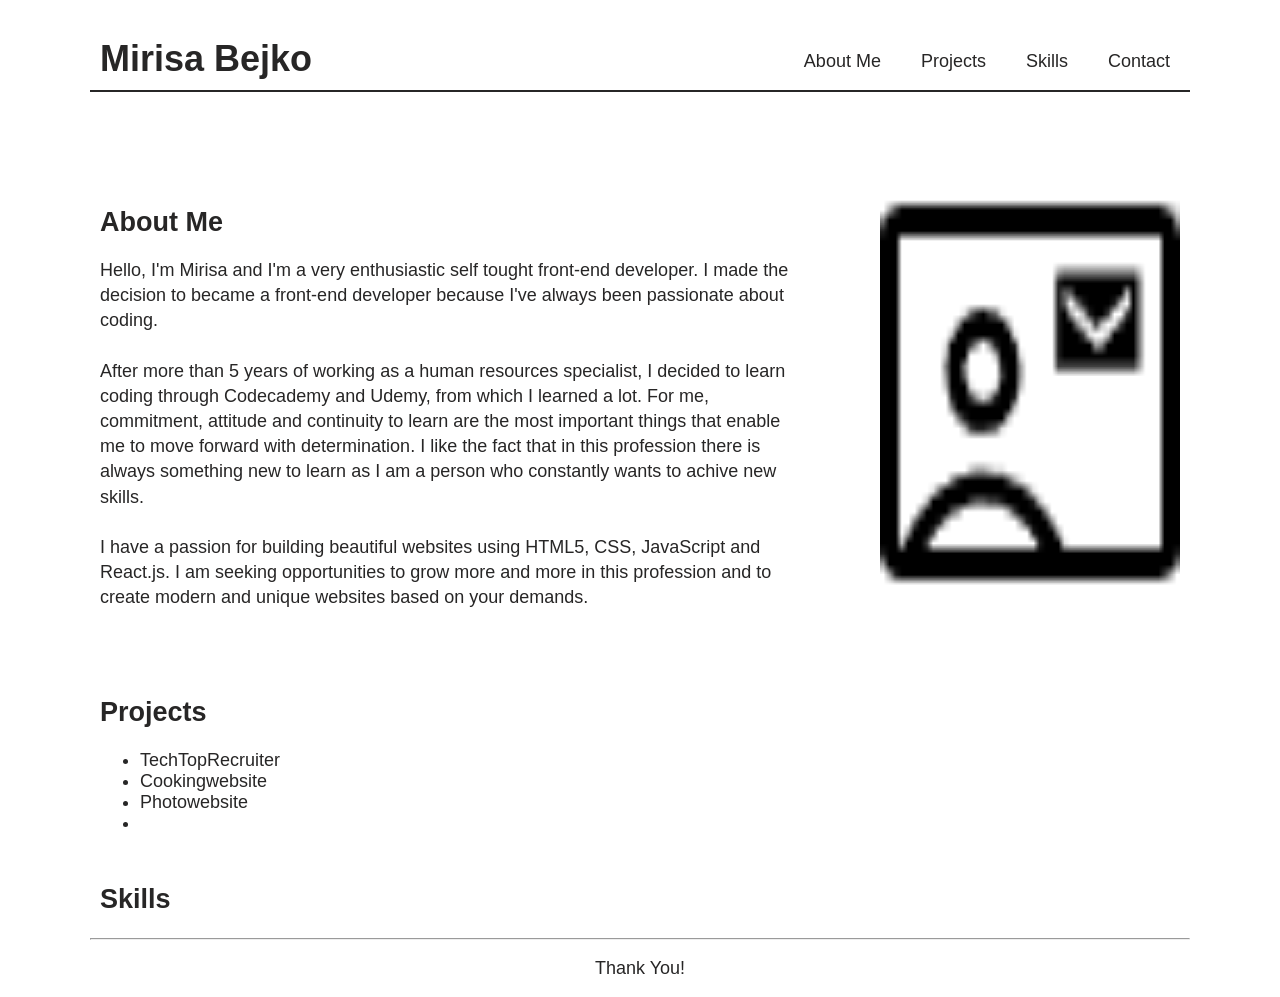
==== mirisabejko.html @ cdddbabc "updating" ====
<!DOCTYPE html>
<html lang="en">
<head>
    <meta charset="UTF-8">
    <meta http-equiv="X-UA-Compatible" content="IE=edge">
    <meta name="viewport" content="width=device-width, initial-scale=1.0">
    <meta name="portofolio" content="My personal portofolio"/>
    <meta http-equiv="author" content="Mirisa Bejko"/>
    <title>Mirisa Bejko Portofolio</title>
    <link rel="stylesheet" href="style.css" type="text/css">
    <link rel="icon" type="icon" href="images/favicon-32x32.png">
</head>
 <body>
 <header>
    <div class="navbar"> 
        <h1 class="logo">Mirisa Bejko</h1>
        <ul>
        <li ><a href="#About Me">About Me</a></li>
        <li><a href="#Projects">Projects</a></li>
        <li><a href="#Skills">Skills</a></li>
        <li><a href="contact.html" target="_blank">Contact</a></li>
        </ul>
    </div>
</header>
<main>
    <div class="container">
        <div id="About Me" class="aboutme">
            <h2>About Me</h2>
            <p>Hello, I'm Mirisa and I'm a very enthusiastic self tought front-end developer.
            I made the decision to became a front-end developer because I've always been 
            passionate about coding. 
            <br><br>
            After more than 5 years of working as a human resources specialist,
            I decided to learn coding through Codecademy and Udemy, from which I learned a lot.
            For me, commitment, attitude and continuity to learn are the most important things that 
            enable me to move forward with determination. I like the fact that in this profession there is
            always something new to learn as I am a person who constantly wants to achive new skills.
            <br><br>
            I have a passion for building beautiful websites using HTML5, CSS, JavaScript and React.js.
            I am seeking opportunities to grow more and more in this profession and to create
            modern and unique websites based on your demands.</p>
        </div>
        <div class="myphoto">
            <img src="images/contact_mail_FILL0_wght400_GRAD0_opsz48.png" alt="My personal photo">
        </div>
    </div>
    <section>
        <div id="Projects" class="projects">
            <h2>Projects</h2>
            <ul>
                <li>TechTopRecruiter</li>
                <li>Cookingwebsite</li>
                <li>Photowebsite</li>
                <li></li>
            </ul>

        </div>
        <div id="Skills" class="skills">
            <h2>Skills</h2>
        </div>
    </section>
</main>
     <hr />
     <footer>
     <p>Thank You!</p> 
     </footer>
 </body>
</html>
---- style.css ----
body {
    font-size: 18px;
    font-family: Arial, Helvetica, sans-serif;
    width: 100%;
    color: rgb(39, 38, 38);
    margin: auto;
    padding: auto;
    overflow-x: hidden;
    max-width: 1100px;
    height: 100%;
    
}

/*HEADER*/


.navbar {
    display: flex;
    align-items: center;
    justify-content: space-between;
    height: 90px;
    border-bottom: 2px solid;  
    align-items: flex-end;
    
}

.navbar ul{
    
    display: flex;
    list-style-type: none;
    padding: 0;
    margin-right: 0;
    float: right;
    text-align: center;
    
    
}

.navbar li a{
    padding: 0;
    margin:20px;
    text-decoration: none;
    color: rgb(39, 38, 38);
    
}

.logo{
    margin: 10px;
}


/*MAIN*/

main {
    max-width: 100%;
    margin-left: 10px;
    margin-right: 10px;
}

main h2{
    margin-top: 50px
}


.container {
    margin-top: 50px;
    display: flex;
    max-width: 100%;
    justify-content: space-between;
    align-items: center;
}

.aboutme  {
    width: 700px;
   line-height: 1.4em;
}

.myphoto img{
    width: 300px;
    height: 500px;
}



/*FOOTER*/

footer p {
    text-align: center;
    
}

/*Responsive*/

/*tablet*/
@media screen and (min-width:768px)and(max-width:1023px){
    
}

/*smartphone*/
@media screen and (max-width:767px){
    .logo{
        font-size: 1.5em;
        
    }
    
    .navbar ul {
        font-size: 14px;
        justify-content: flex-end;
    }
    
    .navbar li a{
        margin: 5px
    }
    
    /*main*/
    
    .container {
        width: 100%;
        display: flex;
        margin: auto;
        flex-wrap: wrap;
    }
    
    main h2 {
        font-size: 1em;
    }
    
    main p{
        font-size: 0.9em;
        margin: auto;
    }
    
    .myphoto img{
        margin: 20px 85px;
        padding: 0;
        
    }
    
    
    
}
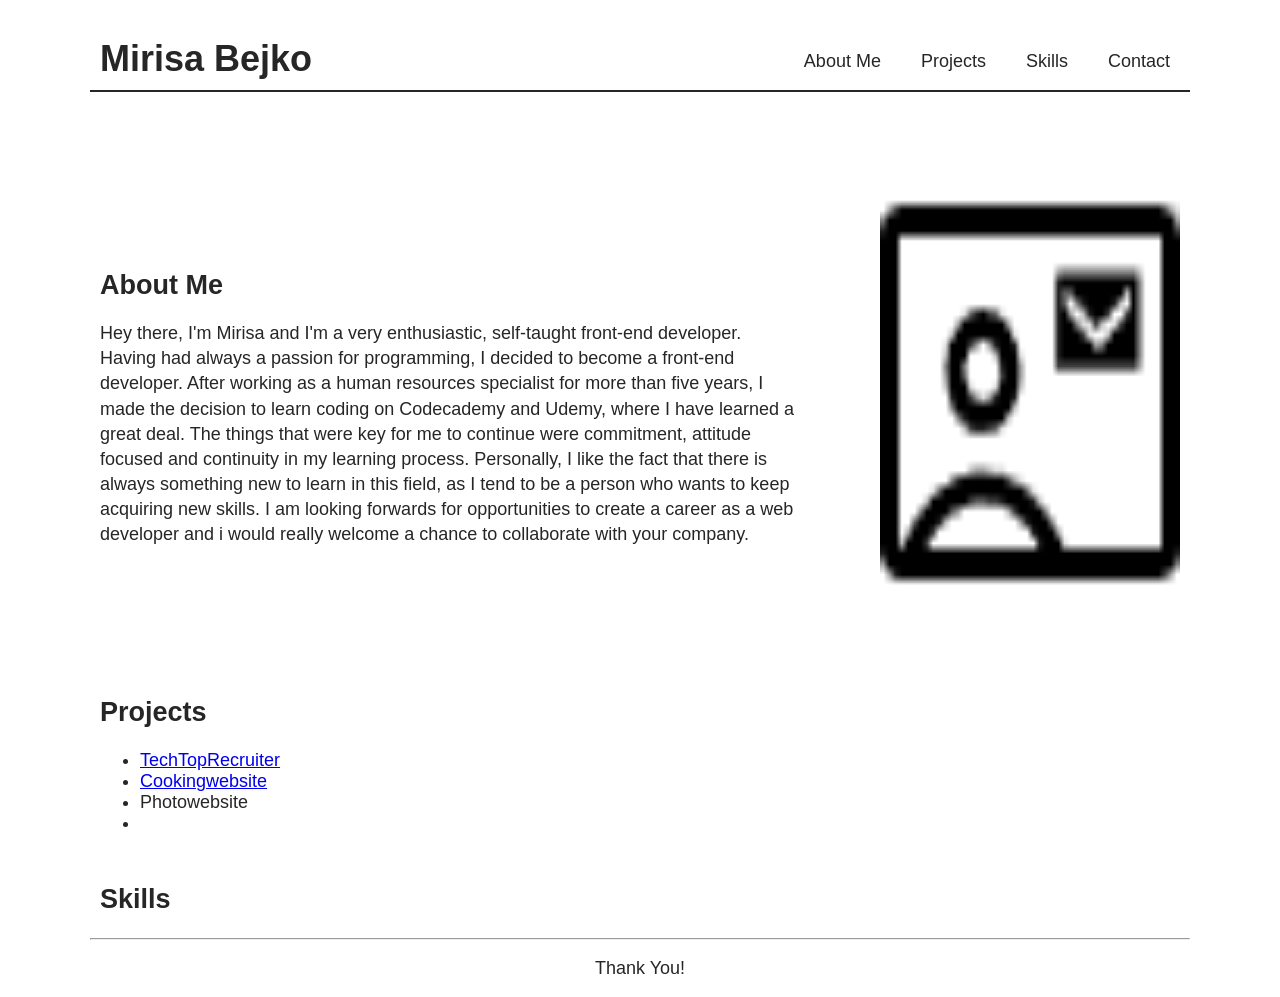
==== commit 9d877d42: "." ====
--- a/mirisabejko.html
+++ b/mirisabejko.html
@@ -26,19 +26,17 @@
     <div class="container">
         <div id="About Me" class="aboutme">
             <h2>About Me</h2>
-            <p>Hello, I'm Mirisa and I'm a very enthusiastic self tought front-end developer.
-            I made the decision to became a front-end developer because I've always been 
-            passionate about coding. 
-            <br><br>
-            After more than 5 years of working as a human resources specialist,
-            I decided to learn coding through Codecademy and Udemy, from which I learned a lot.
-            For me, commitment, attitude and continuity to learn are the most important things that 
-            enable me to move forward with determination. I like the fact that in this profession there is
-            always something new to learn as I am a person who constantly wants to achive new skills.
-            <br><br>
-            I have a passion for building beautiful websites using HTML5, CSS, JavaScript and React.js.
-            I am seeking opportunities to grow more and more in this profession and to create
-            modern and unique websites based on your demands.</p>
+            <p>
+                Hey there, I'm Mirisa and I'm a very enthusiastic, self-taught front-end developer. 
+                Having had always a passion for programming, I decided to become a front-end developer. 
+                After working as a human resources specialist for more than five years, I made the decision 
+                to learn coding on Codecademy and Udemy, where I have learned a great deal. 
+                The things that were key for me to continue were commitment, attitude focused and continuity
+                 in my learning process. Personally, I like the fact that there is always something new to learn in this field, 
+                as I tend to be a person who wants to keep acquiring new skills. 
+                I am looking forwards for opportunities to create a career as a web developer and i would 
+                really welcome a chance to collaborate with your company.
+           </p>
         </div>
         <div class="myphoto">
             <img src="images/contact_mail_FILL0_wght400_GRAD0_opsz48.png" alt="My personal photo">
@@ -48,8 +46,8 @@
         <div id="Projects" class="projects">
             <h2>Projects</h2>
             <ul>
-                <li>TechTopRecruiter</li>
-                <li>Cookingwebsite</li>
+                <li><a href="images/ttr.figma.designe.png">TechTopRecruiter</a></li>
+                <li><a href="images/cooking-blog-designe.jpg">Cookingwebsite</a></li>
                 <li>Photowebsite</li>
                 <li></li>
             </ul>
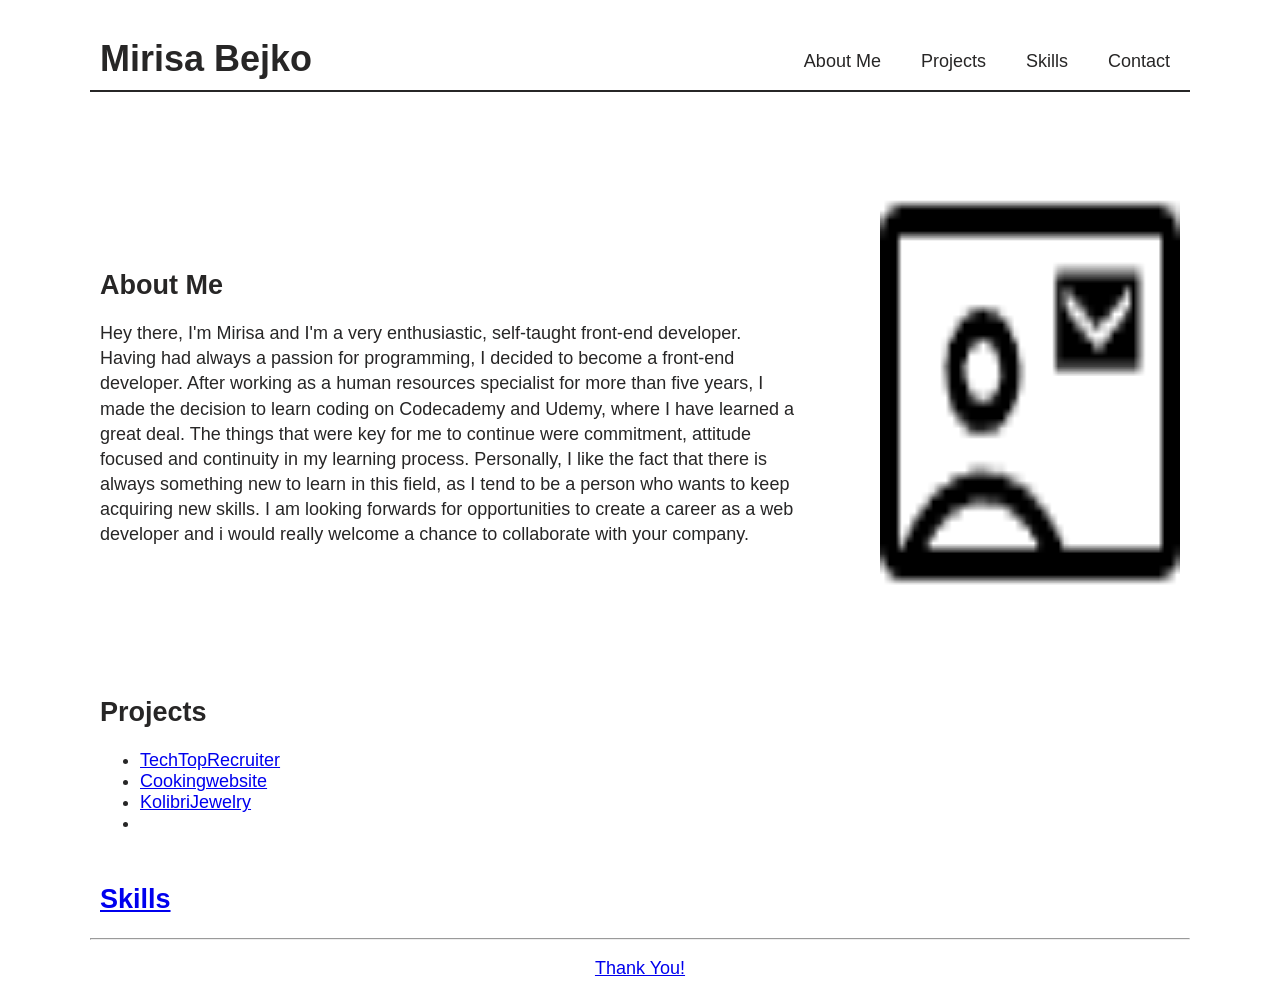
==== commit c9d67749: "updates" ====
--- a/mirisabejko.html
+++ b/mirisabejko.html
@@ -46,9 +46,9 @@
         <div id="Projects" class="projects">
             <h2>Projects</h2>
             <ul>
-                <li><a href="images/ttr.figma.designe.png">TechTopRecruiter</a></li>
-                <li><a href="images/cooking-blog-designe.jpg">Cookingwebsite</a></li>
-                <li>Photowebsite</li>
+                <li><a href="images/ttr.figma.designe.png" target="_blank">TechTopRecruiter</a></li>
+                <li><a href="images/cooking-blog-designe.jpg" target="_blank">Cookingwebsite</a></li>
+                <li><a href="images/Kolibri jewelry designe.png" target="_blank">KolibriJewelry</a</li>
                 <li></li>
             </ul>
 
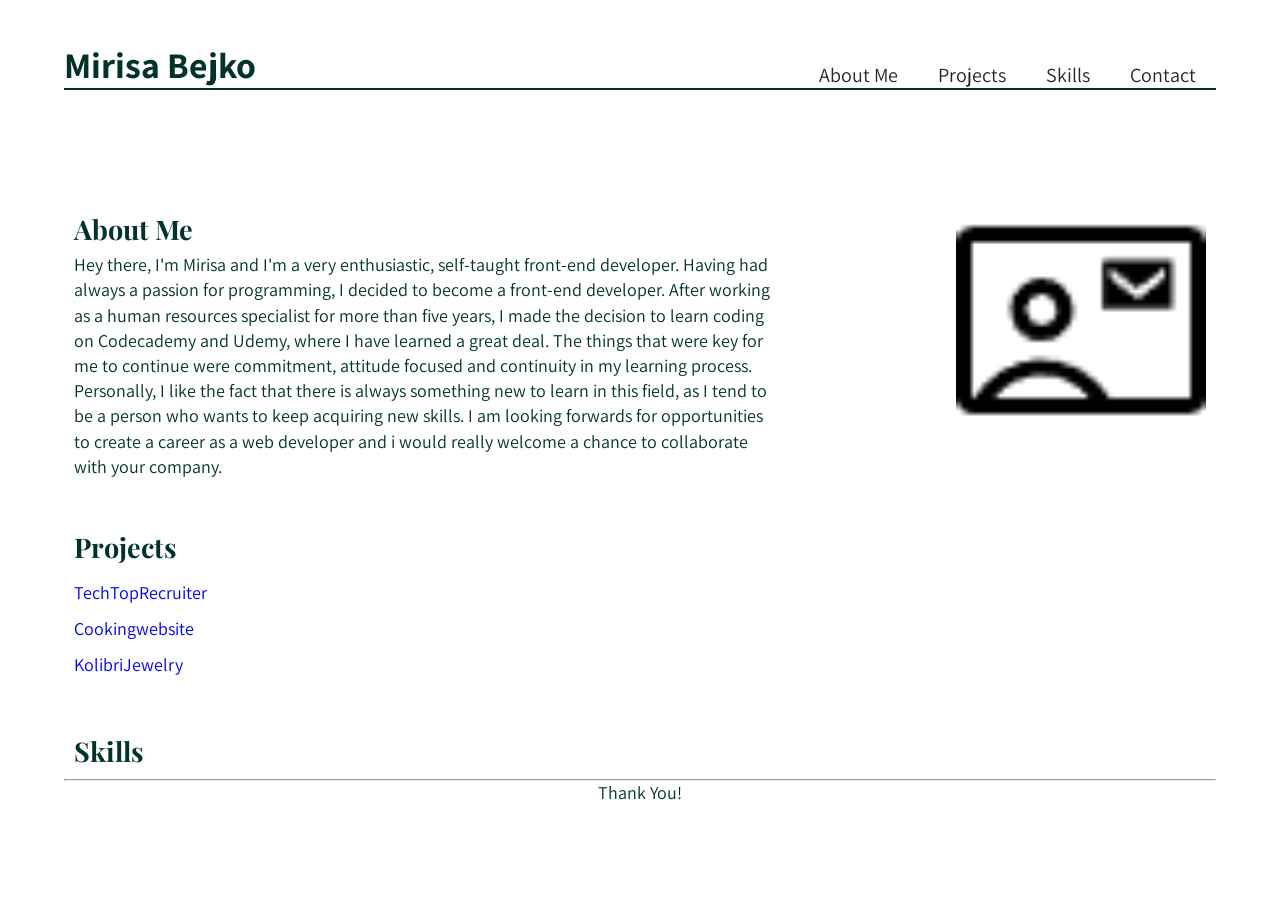
==== commit eb284083: "." ====
--- a/mirisabejko.html
+++ b/mirisabejko.html
@@ -7,11 +7,12 @@
     <meta name="portofolio" content="My personal portofolio"/>
     <meta http-equiv="author" content="Mirisa Bejko"/>
     <title>Mirisa Bejko Portofolio</title>
-    <link rel="stylesheet" href="style.css" type="text/css">
+    <link  id="mystylesheet" rel="stylesheet" href="style.css" type="text/css">
     <link rel="icon" type="icon" href="images/favicon-32x32.png">
 </head>
  <body>
  <header>
+    
     <div class="navbar"> 
         <h1 class="logo">Mirisa Bejko</h1>
         <ul>
@@ -23,6 +24,7 @@
     </div>
 </header>
 <main>
+    
     <div class="container">
         <div id="About Me" class="aboutme">
             <h2>About Me</h2>
@@ -48,8 +50,7 @@
             <ul>
                 <li><a href="images/ttr.figma.designe.png" target="_blank">TechTopRecruiter</a></li>
                 <li><a href="images/cooking-blog-designe.jpg" target="_blank">Cookingwebsite</a></li>
-                <li><a href="images/Kolibri jewelry designe.png" target="_blank">KolibriJewelry</a</li>
-                <li></li>
+                <li><a href="images/Kolibri jewelry designe.png" target="_blank">KolibriJewelry</a></li>
             </ul>
 
         </div>
@@ -62,5 +63,7 @@
      <footer>
      <p>Thank You!</p> 
      </footer>
+     
+
  </body>
 </html>
--- a/style.css
+++ b/style.css
@@ -1,20 +1,38 @@
+@import url("https://fonts.googleapis.com/css?family=Assistant:400,700|Playfair+Display:900");
+
+
+*{
+    margin: 0;
+    padding: 0;
+    box-sizing: border-box;
+}
+
+
+:root {
+    --clr-light: #fffff3;
+    --clr-dark: #00332a;
+    --ff-title: "Playfair Display", serif;
+    --ff-body: "Assistant", sans-serif;
+  }
+  
+
+
 body {
     font-size: 18px;
-    font-family: Arial, Helvetica, sans-serif;
-    width: 100%;
-    color: rgb(39, 38, 38);
+    font-family: var(--ff-body);
+    width: min(90%, 1200px);
+    color: var(--clr-dark);
+    overflow-x: hidden;
     margin: auto;
-    padding: auto;
-    overflow-x: hidden;
-    max-width: 1100px;
-    height: 100%;
-    
+    max-width:100%;
 }
 
 /*HEADER*/
 
 
+
 .navbar {
+    max-width: 100%;
     display: flex;
     align-items: center;
     justify-content: space-between;
@@ -34,6 +52,7 @@
     text-align: center;
     
     
+    
 }
 
 .navbar li a{
@@ -41,11 +60,13 @@
     margin:20px;
     text-decoration: none;
     color: rgb(39, 38, 38);
+    font-size: clamp(0.78rem, calc(0.63rem + 0.83vw), 1.25rem);
     
 }
 
 .logo{
-    margin: 10px;
+    
+    font-size: clamp(1.25rem, calc(0.92rem + 1.78vw), 2.25rem);
 }
 
 
@@ -58,12 +79,14 @@
 }
 
 main h2{
-    margin-top: 50px
+    margin-top: 50px;
+    font-family: var(--ff-title);
+    padding-bottom: 10px;
 }
 
 
 .container {
-    margin-top: 50px;
+    margin-top: 77px;
     display: flex;
     max-width: 100%;
     justify-content: space-between;
@@ -76,11 +99,35 @@
 }
 
 .myphoto img{
-    width: 300px;
-    height: 500px;
+    width: 250px;
+    height: 250px;
+    margin-left: 93px;
 }
 
+.projects li {
+    list-style-type: none;
+    line-height: 2;
+}
 
+.projects a{
+   text-decoration: none; 
+   
+}
+
+.projects a:hover {
+    color:#263cb9;
+    font-weight:700;
+}
+
+.contact-icon {
+    padding: 8px;
+    margin-top: 20px;
+}
+
+.contact-icon img{
+    width: min(30%, 100px);
+
+}
 
 /*FOOTER*/
 
@@ -99,7 +146,8 @@
 /*smartphone*/
 @media screen and (max-width:767px){
     .logo{
-        font-size: 1.5em;
+        font-size: 18;
+        min-width:fit-content ;
         
     }
     
@@ -131,7 +179,7 @@
     }
     
     .myphoto img{
-        margin: 20px 85px;
+        margin: 20px 40px;
         padding: 0;
         
     }
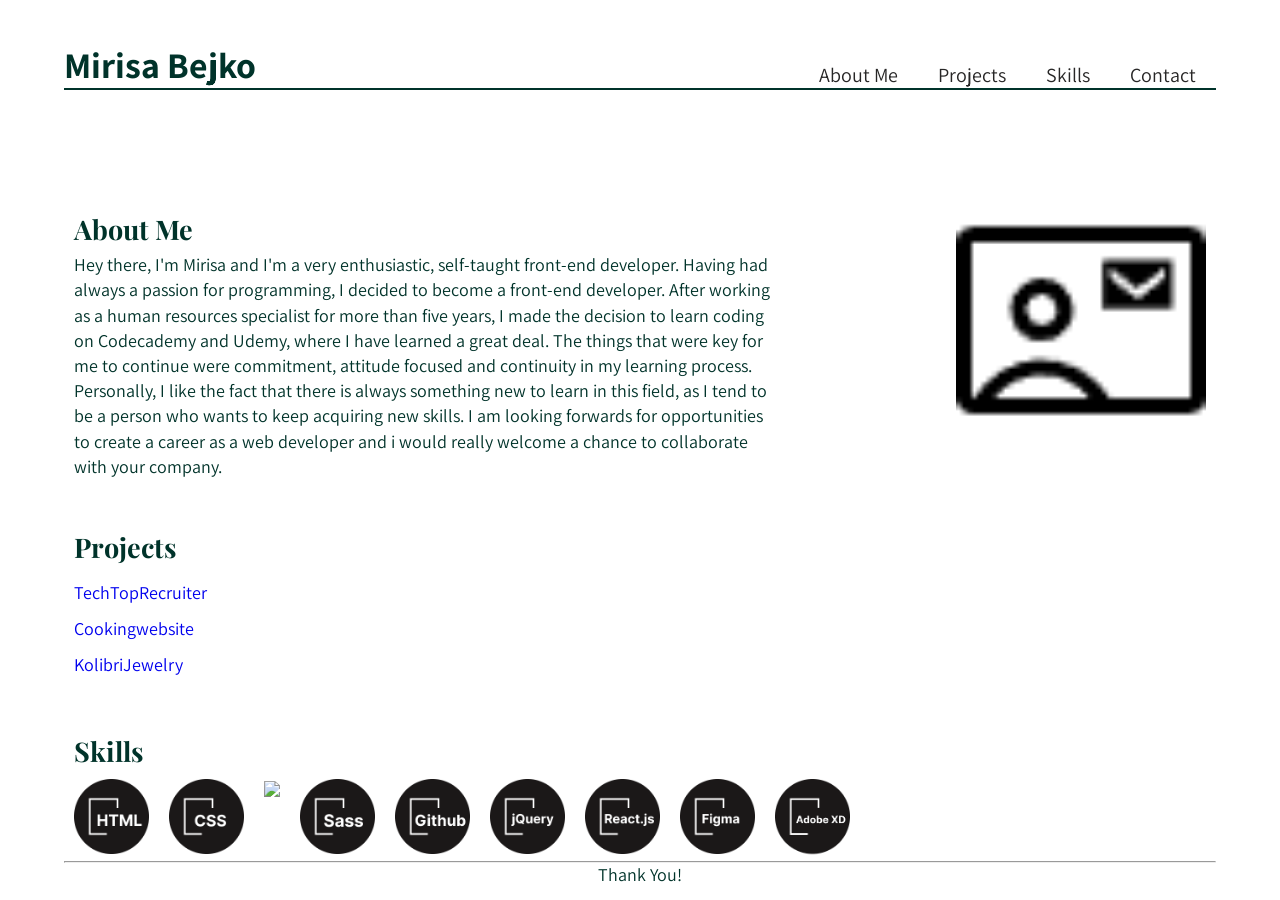
==== commit e234a294: "." ====
--- a/mirisabejko.html
+++ b/mirisabejko.html
@@ -9,10 +9,10 @@
     <title>Mirisa Bejko Portofolio</title>
     <link  id="mystylesheet" rel="stylesheet" href="style.css" type="text/css">
     <link rel="icon" type="icon" href="images/favicon-32x32.png">
+    <link href='https://css.gg/apple-watch.css' rel='stylesheet'>
 </head>
  <body>
  <header>
-    
     <div class="navbar"> 
         <h1 class="logo">Mirisa Bejko</h1>
         <ul>
@@ -56,6 +56,17 @@
         </div>
         <div id="Skills" class="skills">
             <h2>Skills</h2>
+            <ul>
+                <li><img src="images/html.png"></li>
+                <li><img src="images/css.png"></li>
+                <li><img src="images/js.png"></li>
+                <li><img src="images/Sass.png"></li>
+                <li><img src="images/github1.png"></li>
+                <li><img src="images/jquery.png"></li>
+                <li><img src="images/react.png"></li>
+                <li><img src="images/figma.png"></li>
+                <li><img src="images/adobe xd.png"></li>
+            </ul>
         </div>
     </section>
 </main>
--- a/style.css
+++ b/style.css
@@ -129,6 +129,17 @@
 
 }
 
+.skills img{
+    width: 75px;
+    
+}
+
+.skills ul{
+    display: flex;
+    list-style-type: none;
+    gap: 20px;
+}
+
 /*FOOTER*/
 
 footer p {
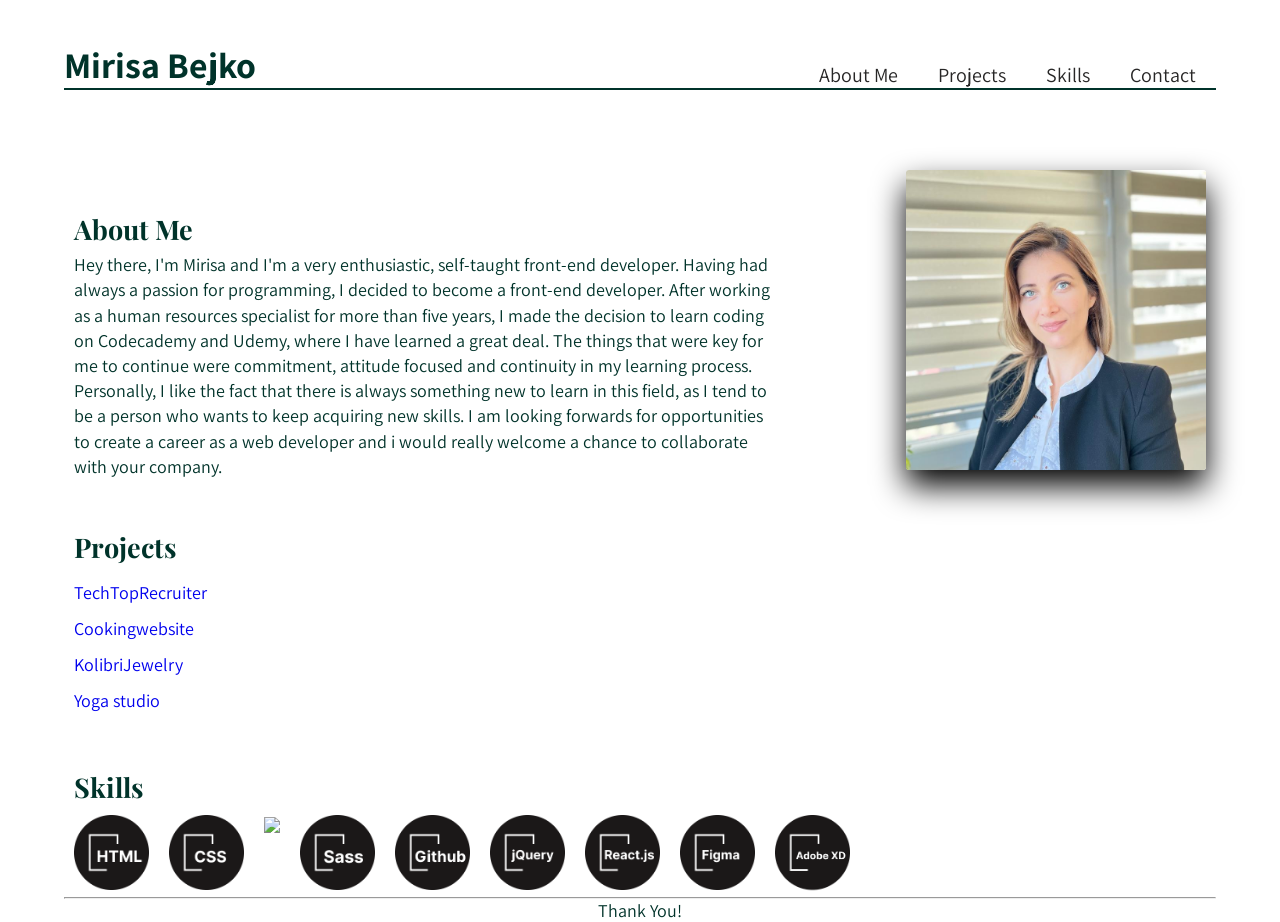
==== commit 2bdaab63: "commit" ====
--- a/mirisabejko.html
+++ b/mirisabejko.html
@@ -41,7 +41,7 @@
            </p>
         </div>
         <div class="myphoto">
-            <img src="images/contact_mail_FILL0_wght400_GRAD0_opsz48.png" alt="My personal photo">
+            <img src="images/portofolio-photo.jpg" alt="My personal photo">
         </div>
     </div>
     <section>
@@ -51,6 +51,7 @@
                 <li><a href="images/ttr.figma.designe.png" target="_blank">TechTopRecruiter</a></li>
                 <li><a href="images/cooking-blog-designe.jpg" target="_blank">Cookingwebsite</a></li>
                 <li><a href="images/Kolibri jewelry designe.png" target="_blank">KolibriJewelry</a></li>
+                <li><a href="images/web-designe-yoga.png" target="_blank">Yoga studio</a></li>
             </ul>
 
         </div>
--- a/style.css
+++ b/style.css
@@ -99,9 +99,17 @@
 }
 
 .myphoto img{
-    width: 250px;
-    height: 250px;
+    width: 300px;
+    height: 300px;
     margin-left: 93px;
+    object-fit: cover;
+    border-radius: 3px;
+    box-shadow: 0 1rem 2rem black;
+
+}
+
+.myphoto img:hover {
+    
 }
 
 .projects li {
@@ -138,6 +146,12 @@
     display: flex;
     list-style-type: none;
     gap: 20px;
+}
+
+@media only screen and(max-width: 900px){
+   .skills ul{
+    margin: 3rem;
+   } 
 }
 
 /*FOOTER*/
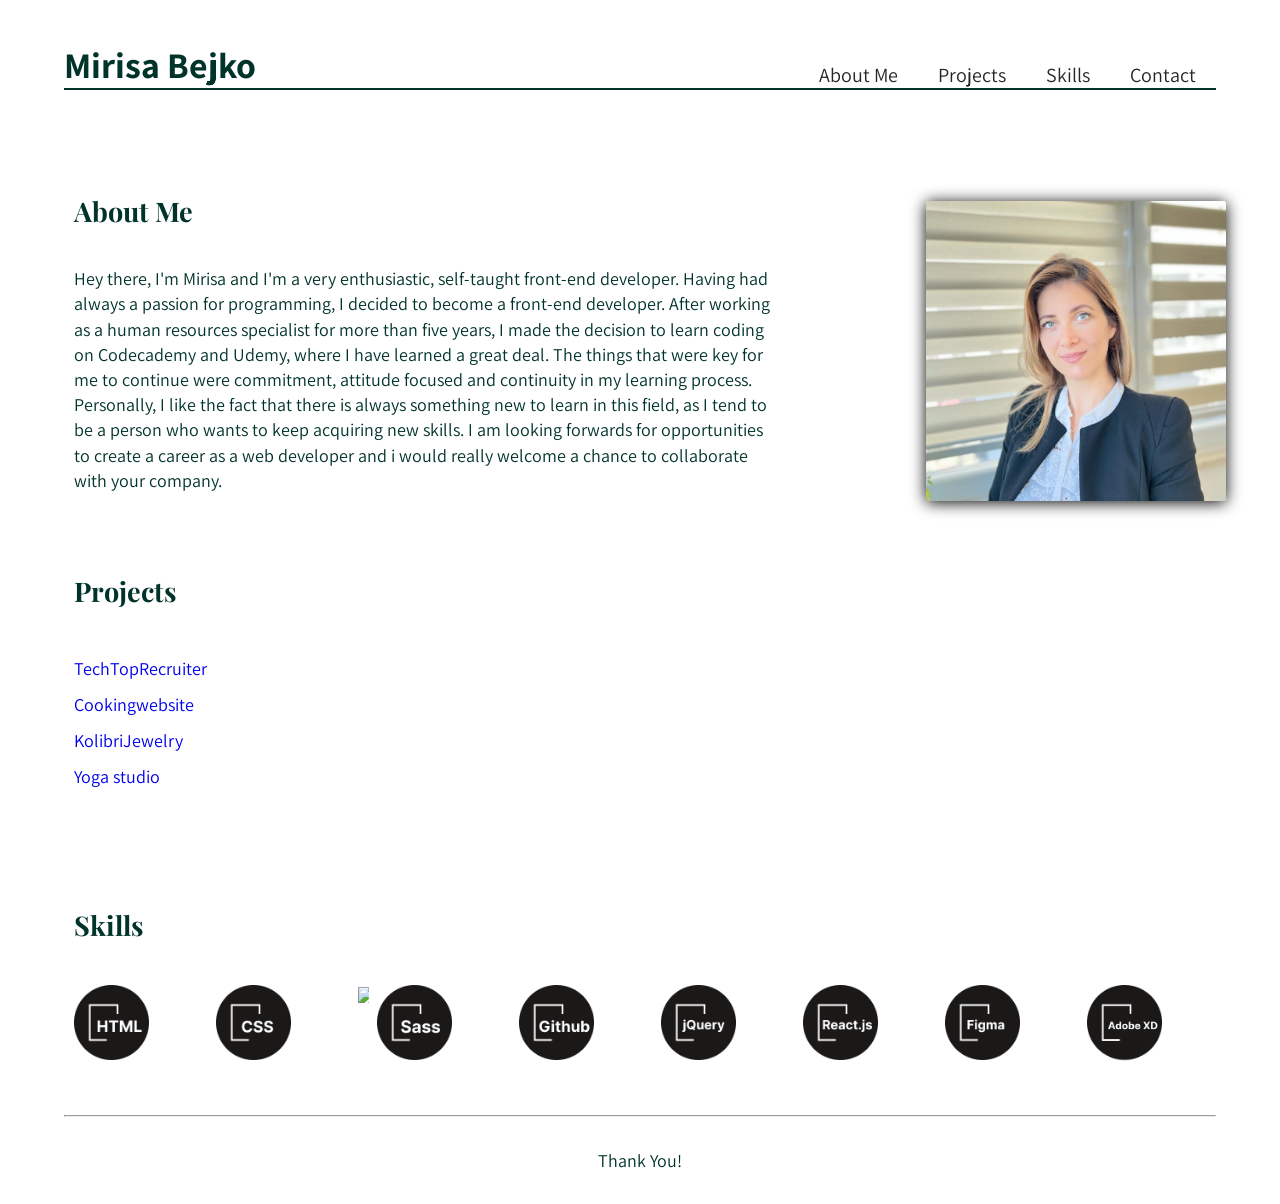
==== commit 36cd0614: "." ====
--- a/mirisabejko.html
+++ b/mirisabejko.html
@@ -13,15 +13,15 @@
 </head>
  <body>
  <header>
-    <div class="navbar"> 
-        <h1 class="logo">Mirisa Bejko</h1>
-        <ul>
-        <li ><a href="#About Me">About Me</a></li>
-        <li><a href="#Projects">Projects</a></li>
-        <li><a href="#Skills">Skills</a></li>
-        <li><a href="contact.html" target="_blank">Contact</a></li>
-        </ul>
-    </div>
+        <div class="navbar"> 
+            <h1 class="logo">Mirisa Bejko</h1>
+            <ul>
+            <li ><a href="#About Me">About Me</a></li>
+            <li><a href="#Projects">Projects</a></li>
+            <li><a href="#Skills">Skills</a></li>
+            <li><a href="contact.html" target="_blank">Contact</a></li>
+            </ul>
+        </div>
 </header>
 <main>
     
--- a/style.css
+++ b/style.css
@@ -27,8 +27,9 @@
     max-width:100%;
 }
 
+
+
 /*HEADER*/
-
 
 
 .navbar {
@@ -43,16 +44,19 @@
 }
 
 .navbar ul{
-    
     display: flex;
     list-style-type: none;
     padding: 0;
     margin-right: 0;
     float: right;
-    text-align: center;
-    
-    
-    
+    text-align: center; 
+}
+
+.navbar li a:hover {
+    background-color: #00332a;
+    border-radius: 2px;
+    padding: .1rem;
+    color: white;
 }
 
 .navbar li a{
@@ -73,7 +77,7 @@
 /*MAIN*/
 
 main {
-    max-width: 100%;
+    width: 100%;
     margin-left: 10px;
     margin-right: 10px;
 }
@@ -96,20 +100,41 @@
 .aboutme  {
     width: 700px;
    line-height: 1.4em;
+   margin-bottom: 3rem;
+}
+
+.aboutme p{
+    hyphens: auto;
 }
 
 .myphoto img{
     width: 300px;
     height: 300px;
-    margin-left: 93px;
+    margin-left: 29px;
     object-fit: cover;
     border-radius: 3px;
-    box-shadow: 0 1rem 2rem black;
-
-}
+    box-shadow: 0 .1rem 1rem black;
+}
+
+@media only screen and (max-width:600px){
+    .myphoto img{
+        display: inline-block;
+        width: 70%;
+        height: auto;
+    }
+
+    .myphoto {
+        margin-bottom: 3rem;
+    }
+}
+
 
 .myphoto img:hover {
-    
+    transform: scale(1.3);
+}
+
+.projects {
+    margin-bottom: 5rem;
 }
 
 .projects li {
@@ -118,8 +143,7 @@
 }
 
 .projects a{
-   text-decoration: none; 
-   
+   text-decoration: none;  
 }
 
 .projects a:hover {
@@ -127,25 +151,52 @@
     font-weight:700;
 }
 
+.contact{
+    text-align: center;
+    margin-bottom: 5rem;
+}
+
 .contact-icon {
-    padding: 8px;
+    padding: 24px;
     margin-top: 20px;
 }
 
 .contact-icon img{
     width: min(30%, 100px);
-
+    margin-left: 1rem;
+}
+
+
+
+.skills h2,
+.projects h2,
+.aboutme h2{
+    margin: 2rem 0;
+    display: inline-block;
+}
+
+.skills h2:hover,
+.projects h2:hover,
+.aboutme h2:hover {
+    transform: translatey(-2px);
+    cursor: pointer;
+    border-bottom:1px solid #00332a;   
+}
+
+.skills {
+    margin-bottom: 3rem;
 }
 
 .skills img{
-    width: 75px;
-    
-}
+    width: min(70%, 75px);  
+    display: inline-block;
+}
+
 
 .skills ul{
     display: flex;
     list-style-type: none;
-    gap: 20px;
+    gap: 3px;
 }
 
 @media only screen and(max-width: 900px){
@@ -158,7 +209,7 @@
 
 footer p {
     text-align: center;
-    
+    padding: 2rem; 
 }
 
 /*Responsive*/
